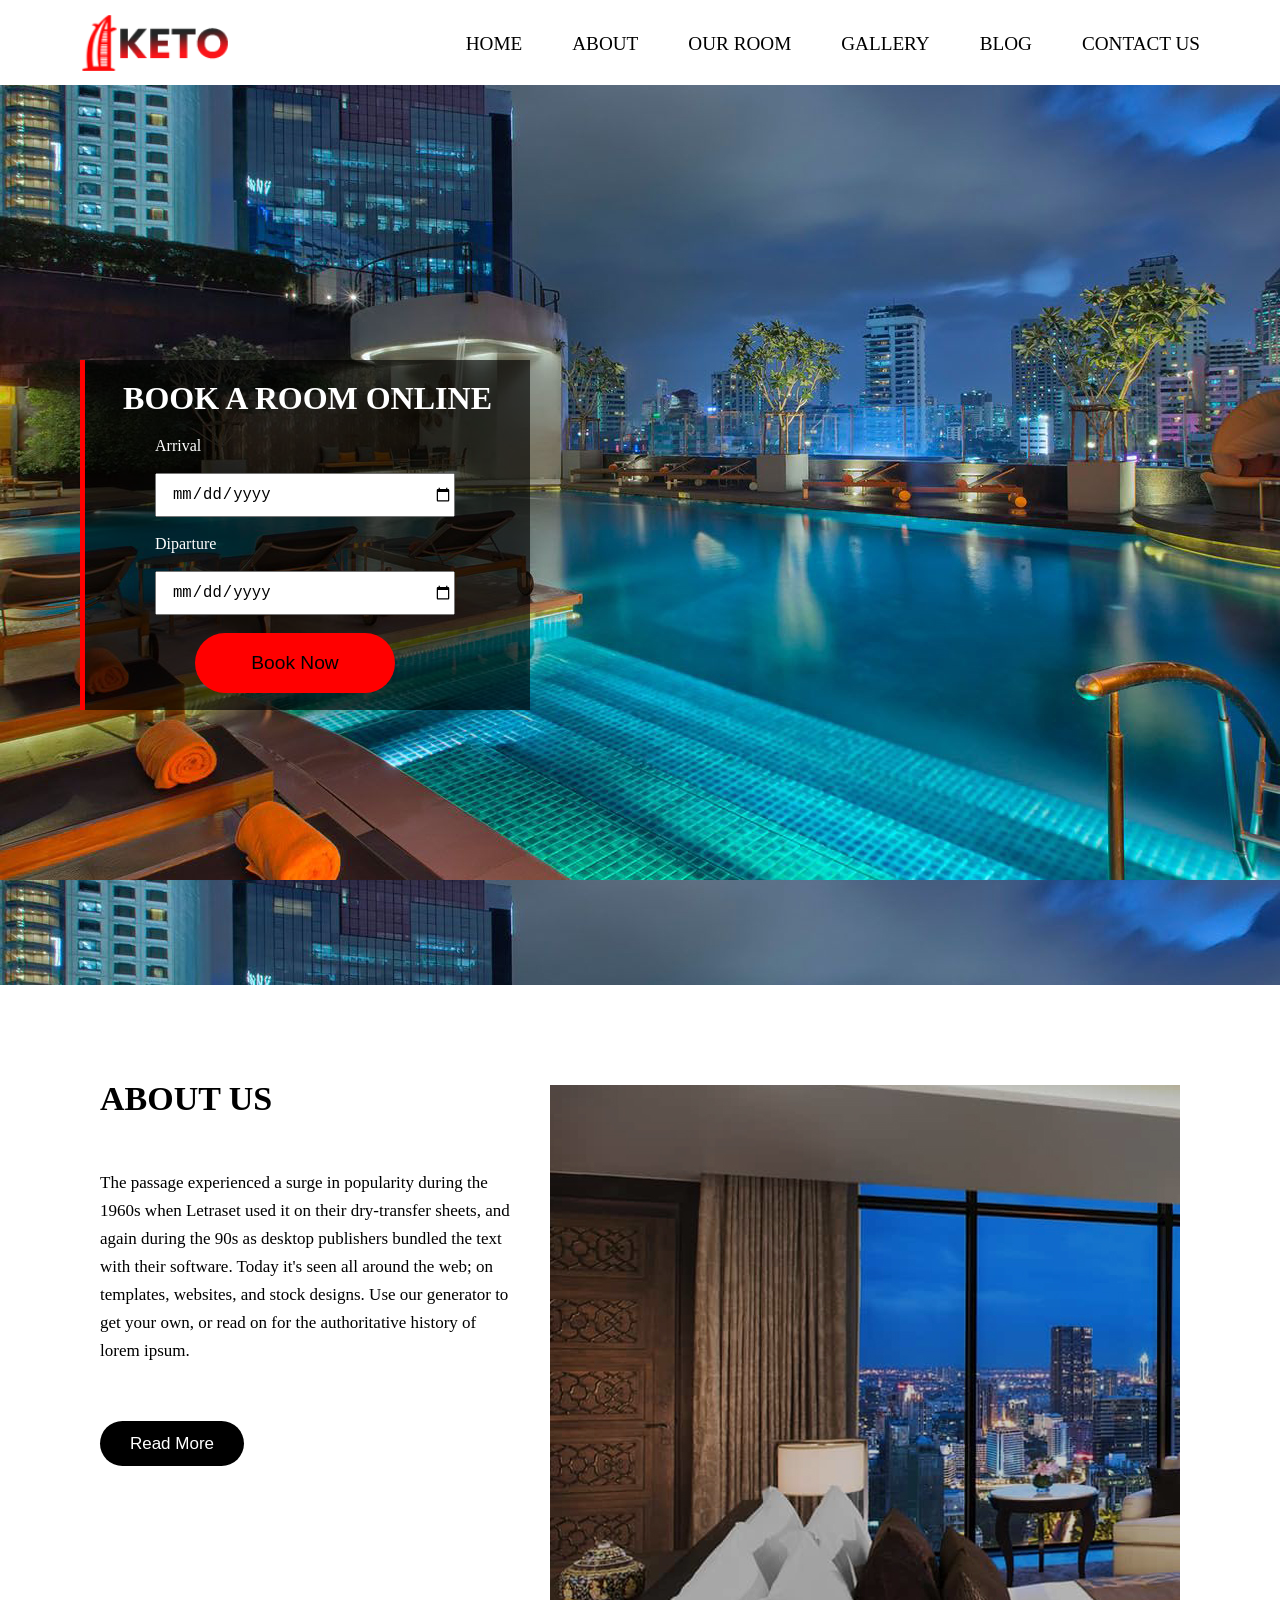
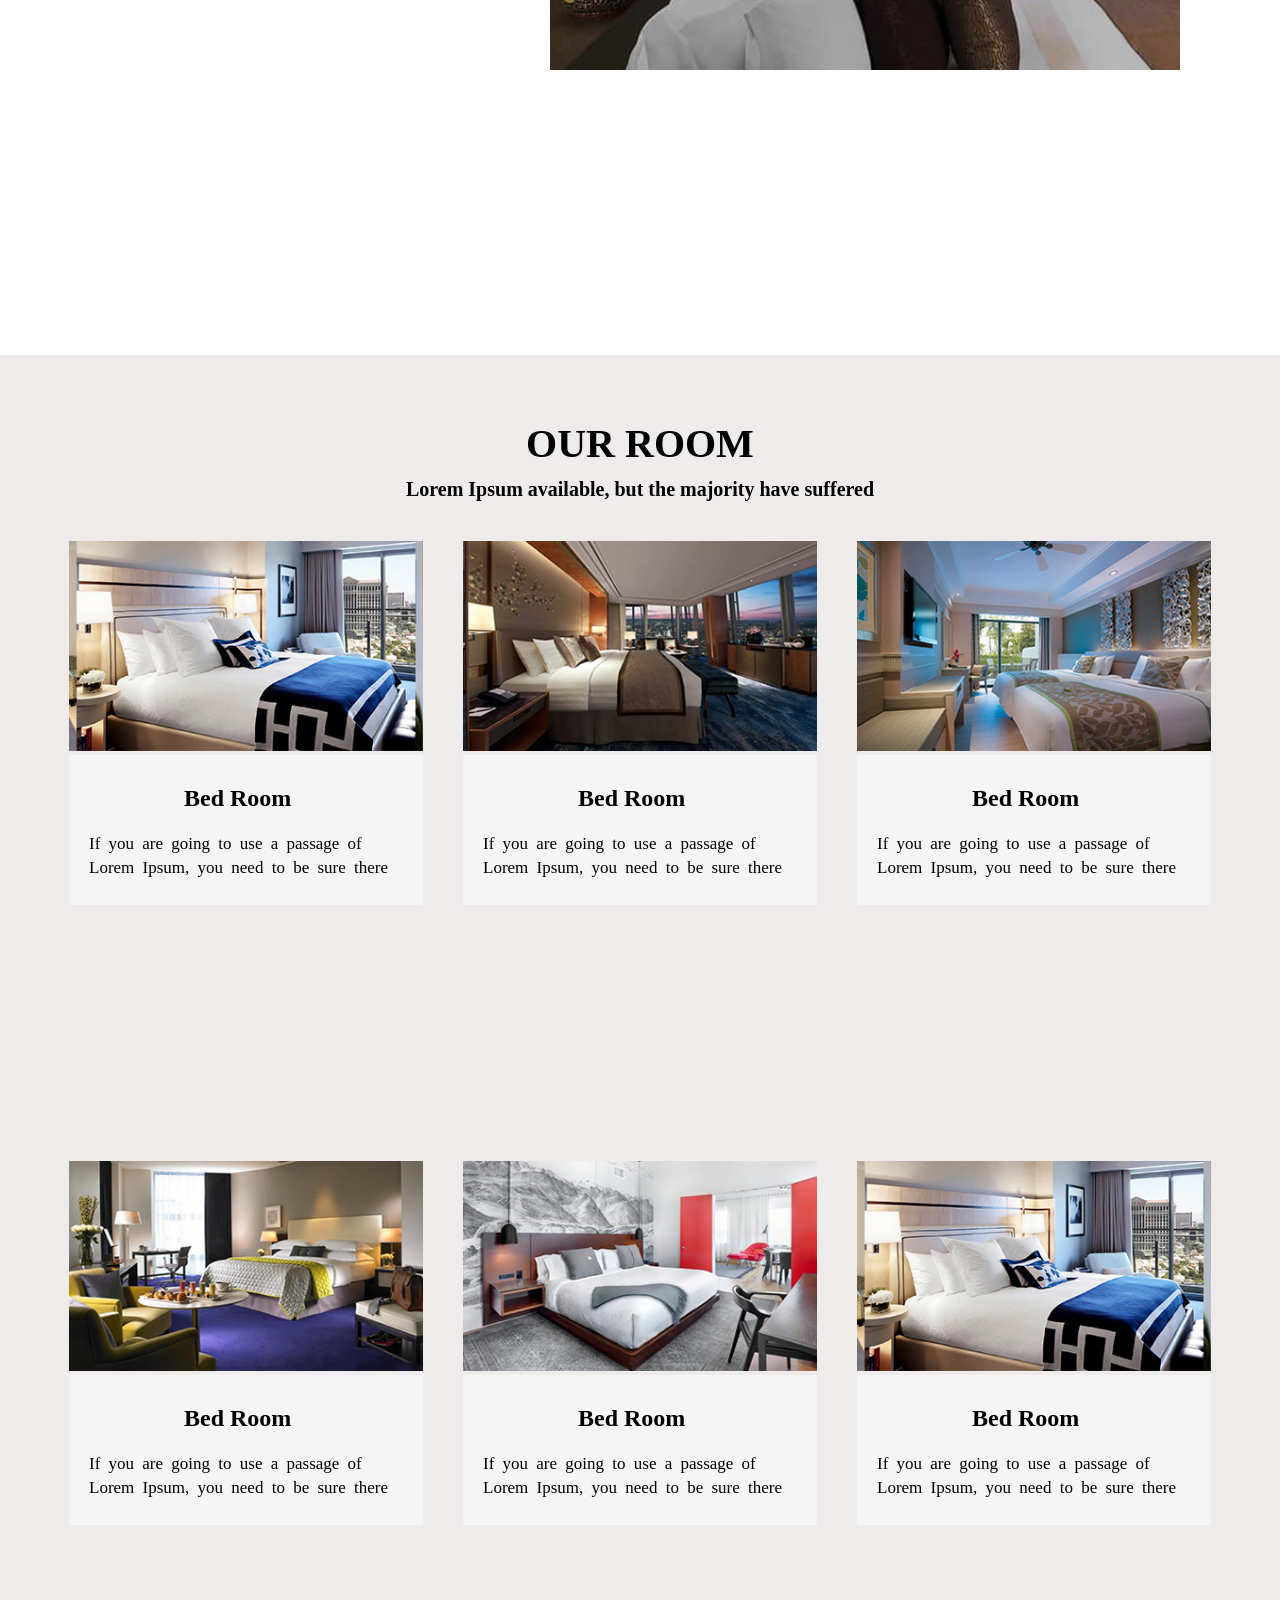
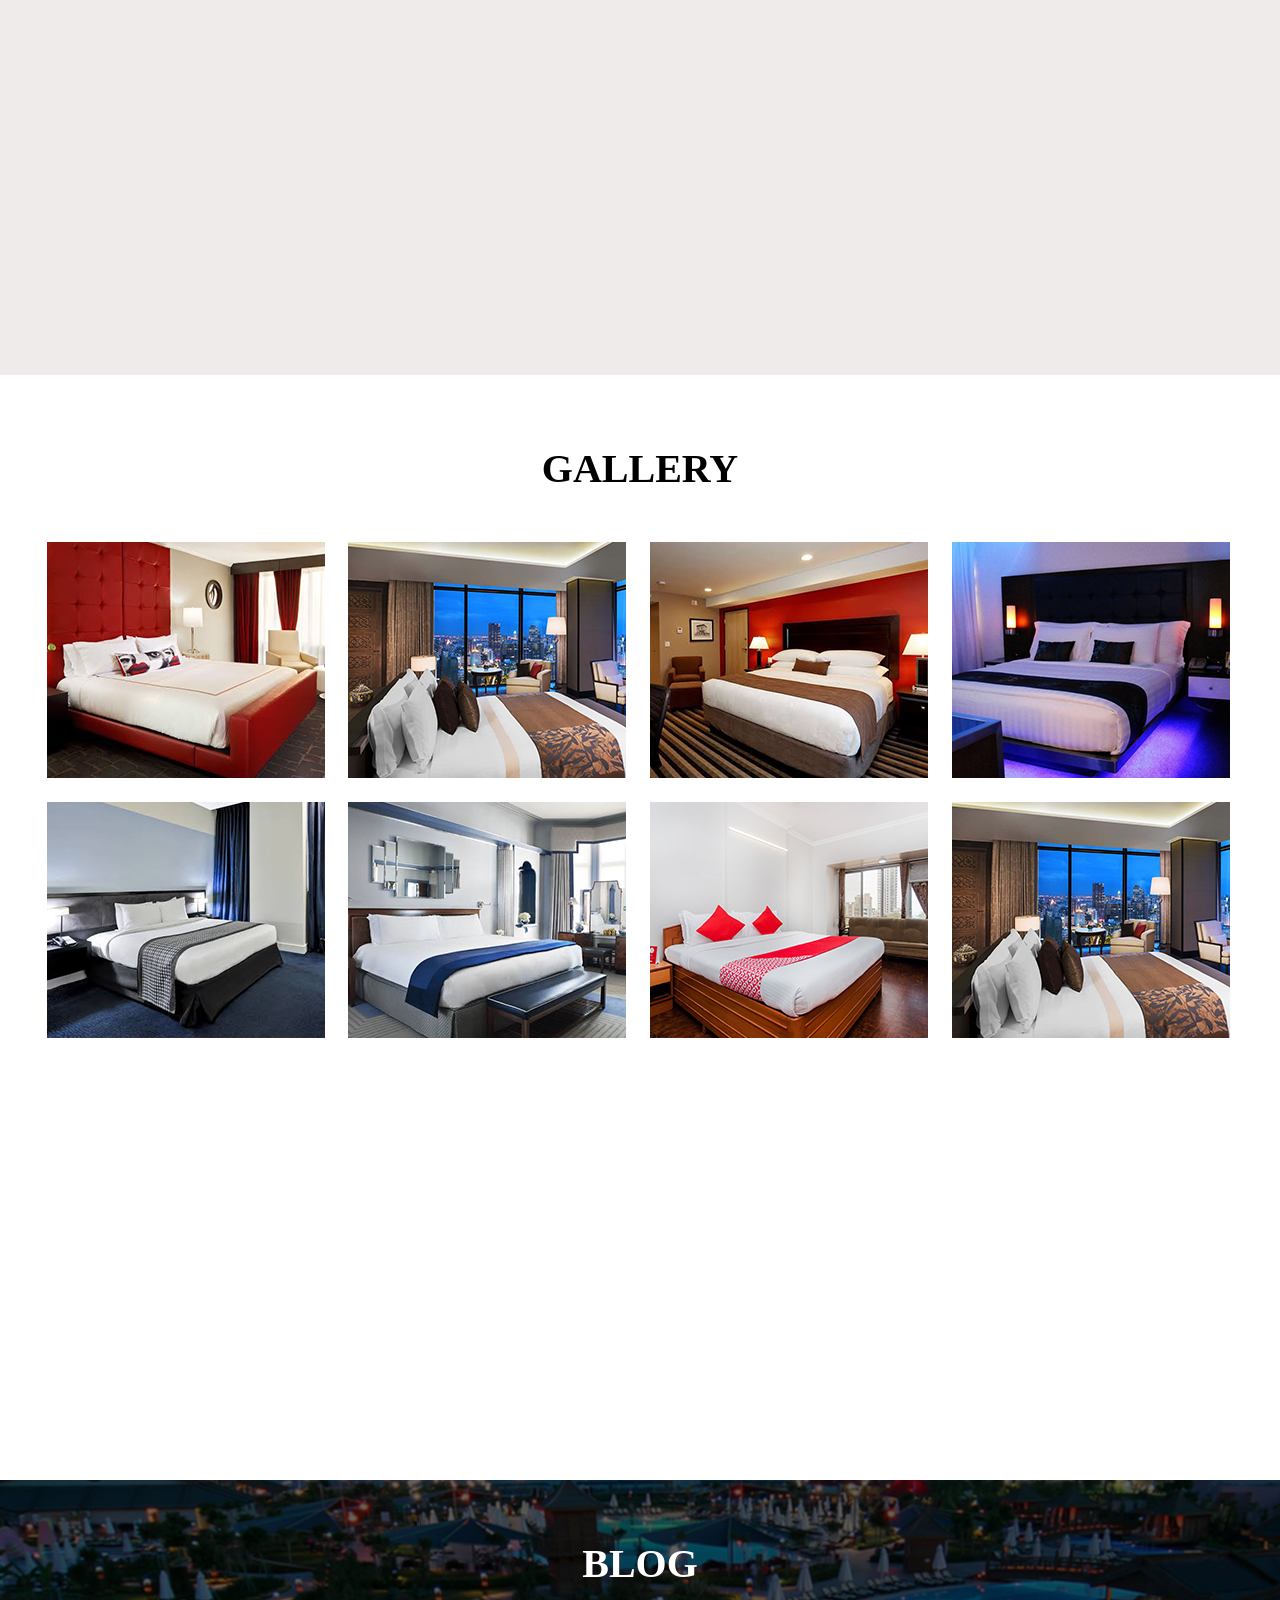
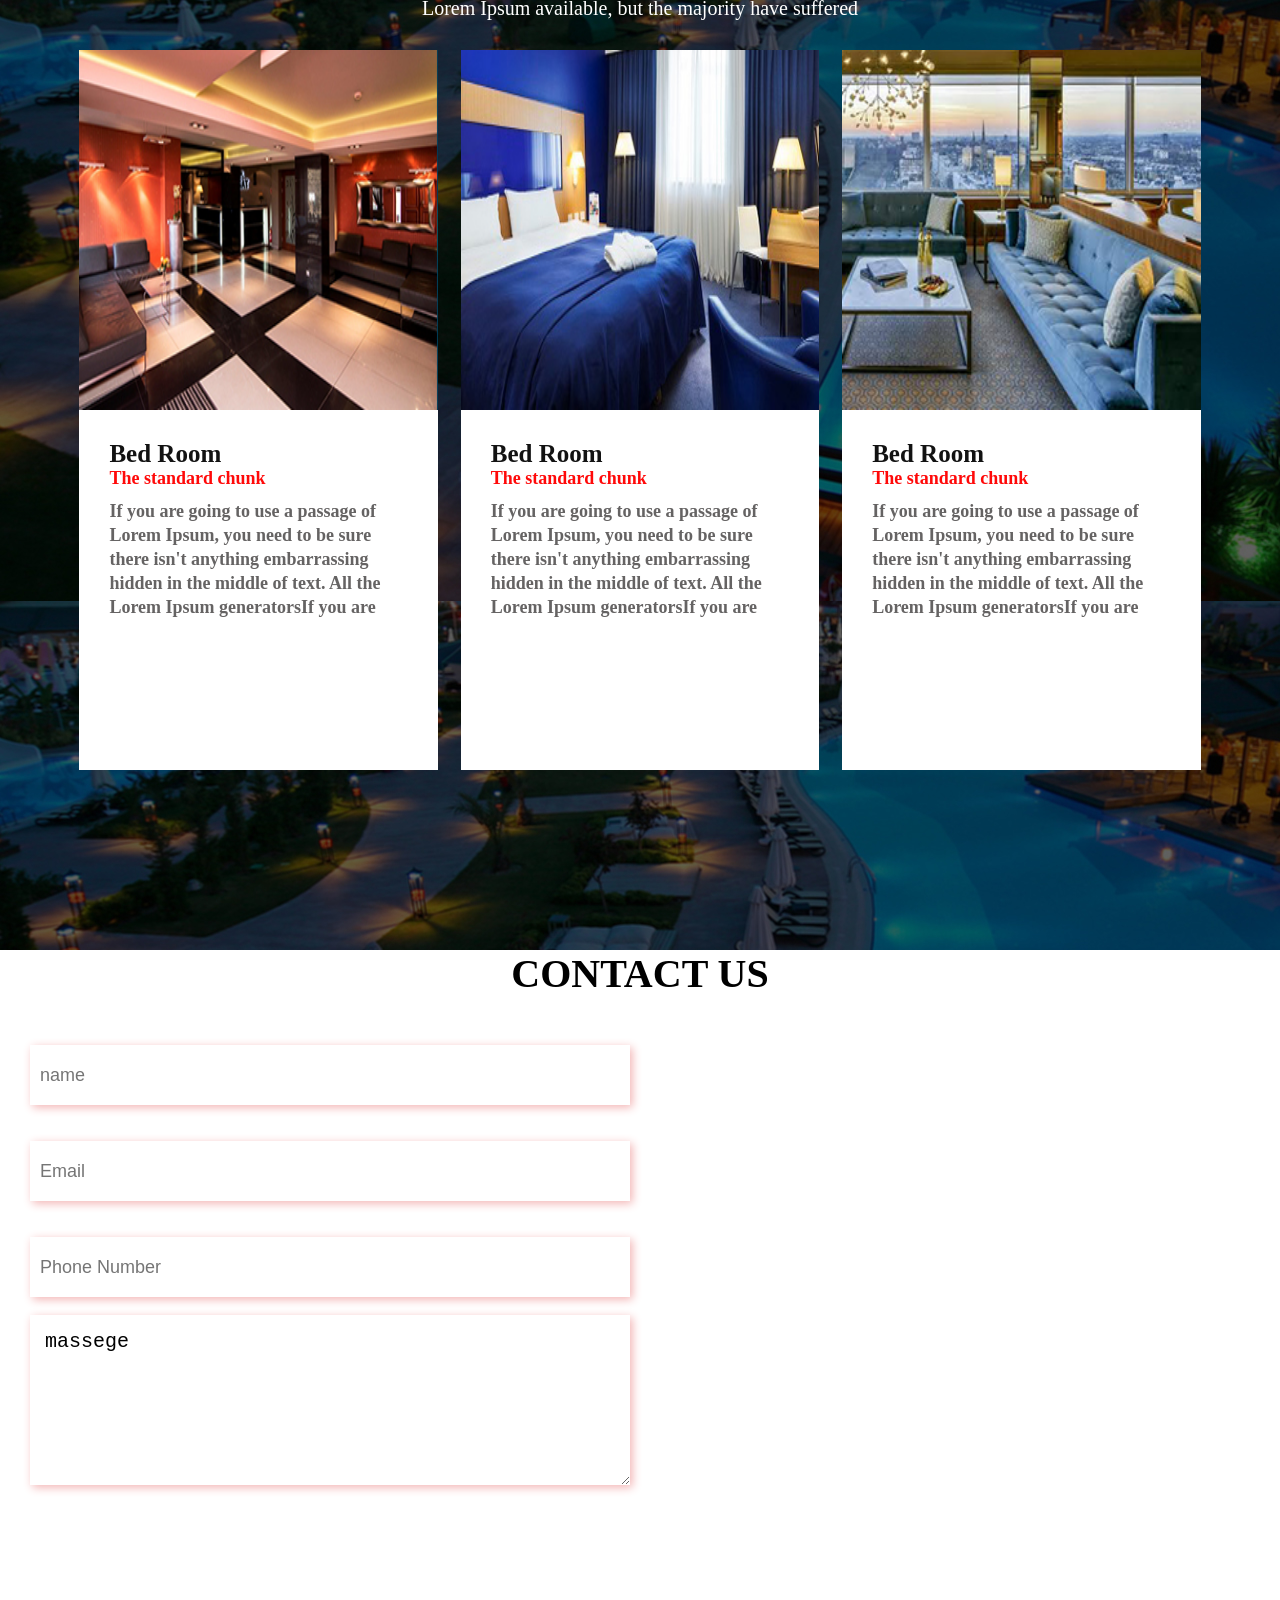
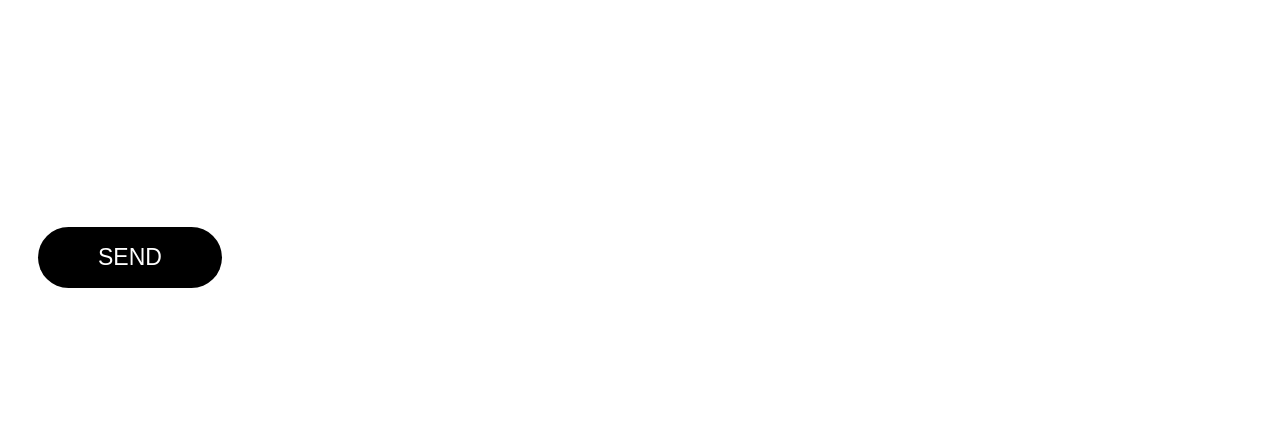
==== project1.html @ 05a6a356 "fixed keto folder" ====
<!DOCTYPE html>
<html lang="en">
<head>
    <meta charset="UTF-8">
    <meta name="viewport" content="width=device-width, initial-scale=1.0">
    <title>project.1</title>
    <link rel="stylesheet" href="project1.css">
</head>
<body>
    <header>
        <div class="navbar">
            <img src="image/logo first one.png" alt="logo" width="150px" height="58px">
              <ul>
                 <li> <a href="home">HOME</a> </li>
                 <li> <a href="about">ABOUT</a> </li>
                 <li> <a href="our room">OUR ROOM</a> </li>
                 <li> <a href="gallery">GALLERY</a> </li>
                 <li> <a href="blog">BLOG</a> </li>
                 <li> <a href="contact us">CONTACT US</a> </li>
              </ul>
        </div>
    </header>
    <main>
        <div class="firstpage">
         <div class="box1">
            <h1>BOOK A ROOM ONLINE</h1>
             <div class="arival">
               <div> <span>Arrival</span><br><br>
                 <input placeholder="dd/mm/yyyy" type="date" name="dd/mm/yyyy">
               </div>
             </div><br>
             <div class="arival">
               <div> <span>Diparture</span><br><br>
                 <input placeholder="dd/mm/yyyy" type="date" name="dd/mm/yyyy">
               </div>
             </div><br>
              <div>
                <button>Book Now</button>
              </div>
          </div>
        </div>

        <div class="box2">
            <div class="aboutcontant">
                <h1>ABOUT US</h1><br><br>
                 <p>
                    The passage experienced a surge in popularity during the 1960s when Letraset used it on their dry-transfer sheets, and again during the 90s as desktop publishers bundled the text with their software. Today it's seen all around the web; on templates, websites, and stock designs. Use our generator to get your own, or read on for the authoritative history of lorem ipsum.
                 </p><br><br>
                 <button>Read More</button></a>
             </div>
             <div class="aboutimage"></div>
        </div>
        
        <div class="box3" >
          <div>
          <h1>OUR ROOM</h1>
           <p>Lorem Ipsum available, but the majority have suffered</p>
           </div>
           <div class="card-cantainer">
              <div class="card"><img src="image/room1.jpg" alt="room1" height="210px" width="100%"><div><h2>Bed Room</h2><p>If you are going to use a passage of Lorem Ipsum, you need to be sure there
               </p></div>
                 </div>
              <div class="card">
                <img src="image/room2.jpg" alt="room1" height="210px" width="100%"><div><h2>Bed Room</h2><p>If you are going to use a passage of Lorem Ipsum, you need to be sure there
               </p></div>
              </div>
              <div class="card">
                <img src="image/room3.jpg" alt="room1" height="210px" width="100%"><div><h2>Bed Room</h2><p>If you are going to use a passage of Lorem Ipsum, you need to be sure there
               </p></div>
              </div>
              <div class="card">
                <img src="image/room4.jpg" alt="room1" height="210px" width="100%"><div><h2>Bed Room</h2><p>If you are going to use a passage of Lorem Ipsum, you need to be sure there
               </p></div>
              </div>
              <div class="card">
                <img src="image/room5.jpg" alt="room1" height="210px" width="100%"><div><h2>Bed Room</h2><p>If you are going to use a passage of Lorem Ipsum, you need to be sure there
               </p></div>
              </div>
              <div class="card">
                <img src="image/room1.jpg" alt="room1" height="210px" width="100%"><div><h2>Bed Room</h2><p>If you are going to use a passage of Lorem Ipsum, you need to be sure there
               </p></div>
              </div>
            </div>
        </div>

        <div class="GALLERY">
          <div><h2>GALLERY</h2></div>
           <div class="galleryphoto">
            <div> <img src="image/gallery1.jpg" alt="gallery1"></div>
            <div> <img src="image/gallery2.jpg" alt="gallery2"></div>
            <div> <img src="image/gallery3.jpg" alt="gallery3"></div>
            <div> <img src="image/gallery4.jpg" alt="gallery4"></div>
            <div> <img src="image/gallery5.jpg" alt="gallery5"></div>
            <div> <img src="image/gallery6.jpg" alt="gallery6"></div>
            <div> <img src="image/gallery7.jpg" alt="gallery7"></div>
            <div> <img src="image/gallery2.jpg" alt="gallery2"></div></div>
           </div>
        </div>
        
        <div class="blog">
          <div><h2>BLOG</h2></div>
          <p>Lorem Ipsum available, but the majority have suffered</p>
           <div class="blog1">
            <div class="blog2"><img src="image/blog1.jpg" alt="blog1" width="100%"></div>
            <div class="blog2"><img src="image/blog2.jpg" alt="blog1" width="100%"></div>
            <div class="blog2"><img src="image/date.png" alt="blog1" width="100%"></div>
          </div>
            <div class="blog3">
               <div>
                <h3>Bed Room</h3>
                <span>The standard chunk<span>
                <p>If you are going to use a passage of Lorem Ipsum, you need to be sure there isn't anything embarrassing hidden in the middle of text. All the Lorem Ipsum generatorsIf you are
                </p>
               </div>
             <div>
              <h3>Bed Room</h3>
                <span>The standard chunk<span>
                <p>If you are going to use a passage of Lorem Ipsum, you need to be sure there isn't anything embarrassing hidden in the middle of text. All the Lorem Ipsum generatorsIf you are
                </p>
             </div>
             <div>
              <h3>Bed Room</h3>
                <span>The standard chunk<span>
                <p>If you are going to use a passage of Lorem Ipsum, you need to be sure there isn't anything embarrassing hidden in the middle of text. All the Lorem Ipsum generatorsIf you are
                </p>
             </div>
        </div>

        <div class="contactus">
          <h1>CONTACT US</h1>
          <div class="contact1">
            <div class="contact2">
              <div>
                <input type="name" placeholder="name">
              </div>
              <div>
                <input type="email" placeholder="Email">
              </div>
              <div>
                <input type="phone number" placeholder="Phone Number">
              </div>
              <div>
                <textarea type="type" placeholder="massege" name="massege">massege</textarea>
              </div>
            </div>
            <div class="contact2">
              <iframe src="https://www.google.com/maps/embed?pb=!1m18!1m12!1m3!1d2624.9914410252427!2d2.2919063753151616!3d48.858373600709214!2m3!1f0!2f0!3f0!3m2!1i1024!2i768!4f13.1!3m3!1m2!1s0x47e66e2964e34e2d%3A0x8ddca9ee380ef7e0!2sEiffel%20Tower!5e0!3m2!1sen!2sin!4v1771785022158!5m2!1sen!2sin" width="590" height="469" style="border:0;" allowfullscreen="" loading="lazy" referrerpolicy="no-referrer-when-downgrade"></iframe>
            </div>
          </div>
          <button>SEND</button>
        </div>
    </main>
</body>
</html>
---- project1.css ----
*{
    margin: 0;
    padding: 0;
    box-sizing: border-box;
}
.navbar{
    height:85px ;
    width: 100%;
    background-color: white;
    display: flex;
    justify-content: space-between;
    align-items: center;
    padding: 0px 80px;
}
.navbar ul{
    display: flex;
    justify-content: center;
    align-items: center;
    gap: 50px;
    list-style: none;
    font-size:larger;
    margin-top: 32px;
}
.navbar ul li a{
    display: flex;
    align-items: center;
    color:black;
    text-decoration:none;
    padding-bottom:30px;

}
.navbar ul li a:hover{
    color:red;
    border-bottom: 3px solid red;
}
.firstpage{
    width: 100%;
    height: 100vh;
    background-image:url(image/banner1.jpg);
    display: flex;
    align-items: center;
    padding-left:80px;
}
.box1{
  width: 450px;
  height: 350px;
  background-color:rgba(0, 0, 0, 0.643);
  color: white;
  border-left: 5px solid red;
}
.box1 h1{
  padding-top: 20px;
  padding-bottom: 20px;
  display: flex;
  justify-content: center;
  align-items:center;
}
.arival{
    display: flex;
    padding-left: 70px;

}
.box1 input{
    font-size: larger;
    padding-top:20px;
    height:20px;
    width:300px;
    padding-bottom: 20px;
    padding-left:15px;
}
.box1 button{
   height: 60px;
   width: 200px;
   background-color: red;
   border-radius: 30px;
   display: flex;
   justify-content: center;
   align-items: center;
   font-size: larger;
   margin-left: 110px;
   border: none;
   overflow: hidden;
}
.box2{
    width: 100%;
    height: 100vh;
    display: flex;
    gap: 30px;
    padding:100px 100px;
    
 }
.aboutcontant{
    width:40%;
    height: 65vh;
    font-weight: 400;
    font-size: 17px;
    line-height: 28px;
    padding-bottom: 35px;
}
.aboutimage{
   width: 60%;
   height:65vh;
   background-image: url(image/about.png);
   transition: all 0.5s ease;
}
.aboutimage:hover{
   transform: scale(1.05);
   /* overflow: hidden; */
}
.aboutcontant button{
    height: 45px;
    width: 144px;
    background-color:black;
    border-radius:25px;
    border: none;
    color: white;
    font-size: 17px;
    transition: all 2s ease;
}
.aboutcontant button:hover{
    background-color: red;
}
.box3{
    width: 100%;
    height: 180vh;
    background-color:rgb(239, 235, 235);
}
.box3 h1{
   font-size: 40px;
   font-weight: bold;
   margin-top: 70px;
   display: flex;
   justify-content: center;
   padding-top:65px;
}
.box3 p{
    margin: 10px;
   font-size: 20px;
   font-weight:bold;
   font-variant: normal;
   line-height: 24px;
   display: flex;
   justify-content: center;
}
.card-cantainer{
    width: 100%;
    height: 140vh;
    display:flex;
    justify-content: center;
    flex-wrap: wrap;
    padding: 30px 50px;
    gap: 40px;
}
.card{
    width:30%;
    height: 210px;
    background-color:white;
}
.card image:hover{
    transform: scale(1.1);
}
.card div{
    height: 150px;
    width:100%;
    padding: 10px 20px;
    background-color: whitesmoke;
}
.card div h2{
  padding:20px 95px;
}
.card div p{
    margin: 0px;
    font-weight: 500;
    font-size: 17px;
    line-height: 24px;
    display: block;
    word-spacing: 4px;
}
.GALLERY{
  width: 100%;
  height: 115vh;
  background-color: white;
}
.galleryphoto{
    display: flex;
    justify-content: center;
    gap: 20px;
    flex-wrap: wrap;
    margin-top: 50px;
}
.galleryphoto div{
   height: 220px;
   width: 22%;
   margin-bottom: 20px;
}
.GALLERY h2{
    display: flex;
    justify-content: center;
    margin-top: 70px;
    font-size: 40px;
}
.blog{
    height: 120vh;
    width: 100%;
    background-image:url(image/bg.jpg);
}
.blog h2{
    display: flex;
    justify-content: center;
    padding-top:60px;
    color: white;
    font-size: 40px;
}
.blog p{
    display: flex;
    justify-content: center;
    color: white;
    font-size: 20px;
    font-weight:500;
    padding: 10px 0px;
}
.blog1{
    height: 40vh;
    width: 100%;
    display:flex;
   justify-content: center;
   gap: 23px;
   flex-wrap: wrap;
   margin-top: 20px;
}
.blog2{
    margin-top: 0px;
   height:40vh;
   width: 28%;
   display: flex;
}
.blog3{
     height: 50vh;
    width: 100%;
    display:flex;
   justify-content: center;
   gap: 23px;
   flex-wrap: wrap;
}
.blog3 div{ 
   height:40vh;
   width: 28%;
   background-color: white;
   padding: 30px 30px;
}
.blog3 div h3{
    color: #121212;
    font-size: 25px;
    font-weight: 500;
    font-weight: bold;
}
.blog3 div span{
   font-size: 18px;
    color: #ff0909;
    font-weight: bold;
    padding-top: 18px;
}
.blog3 div p{
   font-size: 18px;
   font-weight:bold;
   font-variant: normal;
   line-height: 24px;
   display: flex;
   justify-content: center;
   color: #656363;
}
.contactus {
    width: 100%;
    height: 120vh;
    background-color:white ;
}
.contactus h1{
    display: flex;
    justify-content: center;
    margin-top: 90px;
    font-size: 40px;
    font-weight:bold;
}
.contact1{
   width: 100%;
   height: 90vh;
   padding: 30px 30px;
   display: flex;
   gap: 20px;
}
.contact2{
     width: 50%;
   height: 80vh;
}
.contact2 input{
    width: 100%;
    height: 20px;
    padding: 30px 10px;
    margin: 18px 0px;
    font-size: large;
    box-shadow: 2px 2px 9px 0.5px rgb(243, 179, 179);
    border:none;
}
.contact2 textarea{
    height: 170px;
    width: 100%;
    font-size:20px;
    padding-top: 15px;
    padding-left: 15px;
    font-weight: 0;
    box-shadow: 2px 2px 9px 0.5px rgb(243, 179, 179);
    border:none;
}
.contactus button{
     margin: 20px 38px;
     padding: 17px 60px;
     background-color: black;
     border-radius:40px ;
     font-size: 23px;
     color: white;
     border: none;
     transition: all 2s ease;
}
.contactus button:hover{
    background-color: #ff0909;
}
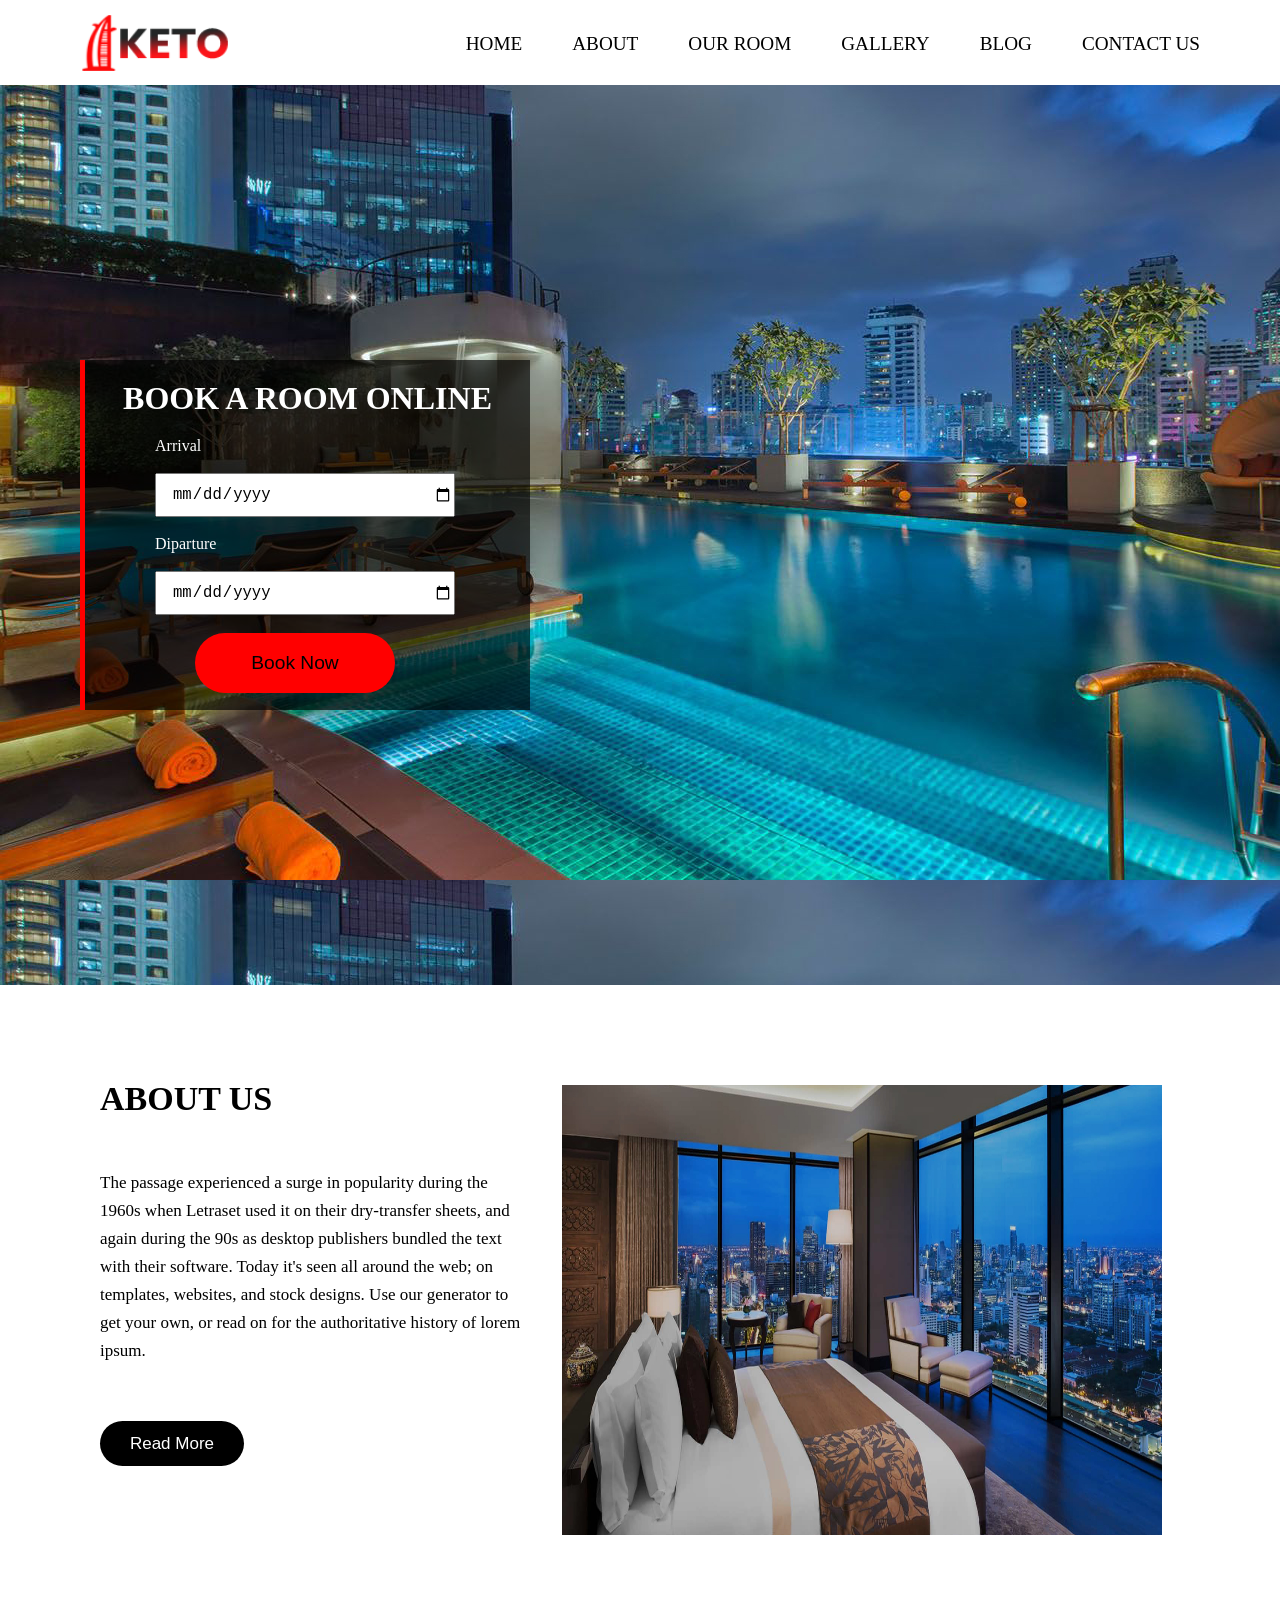
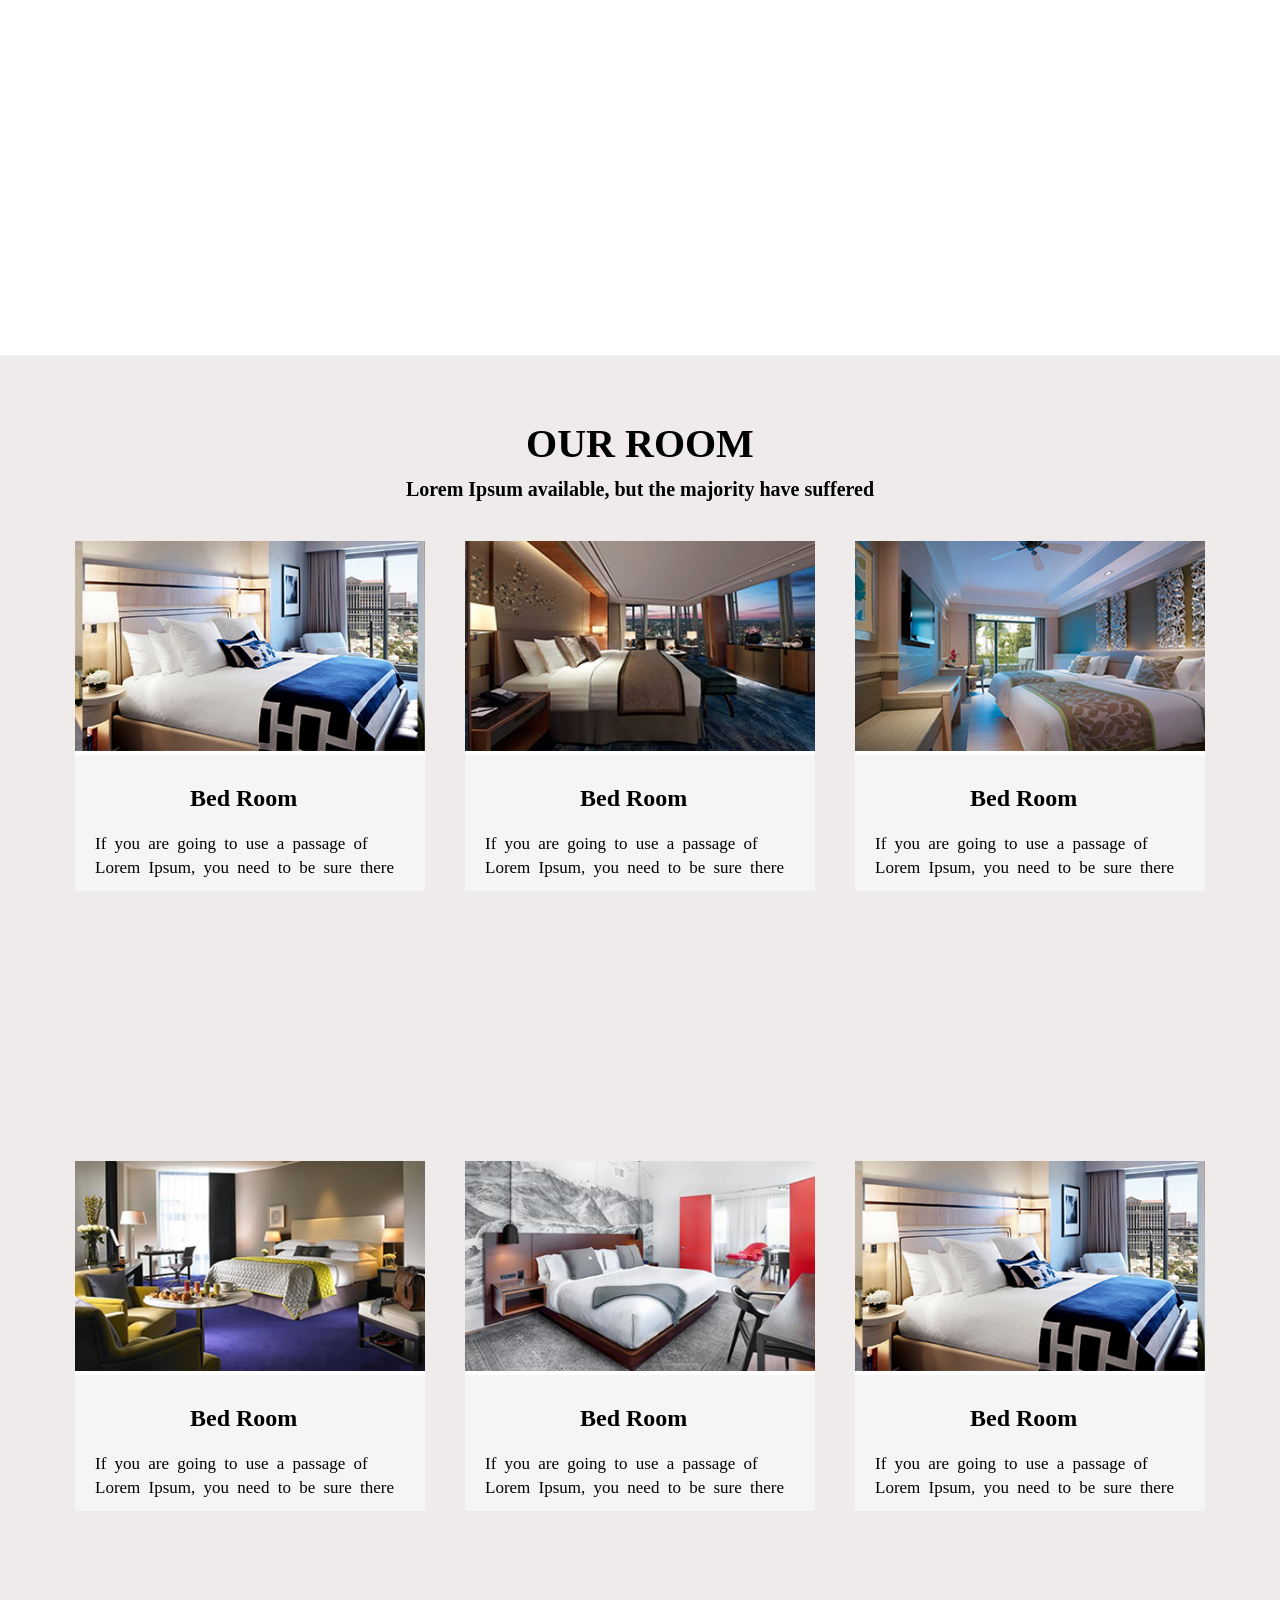
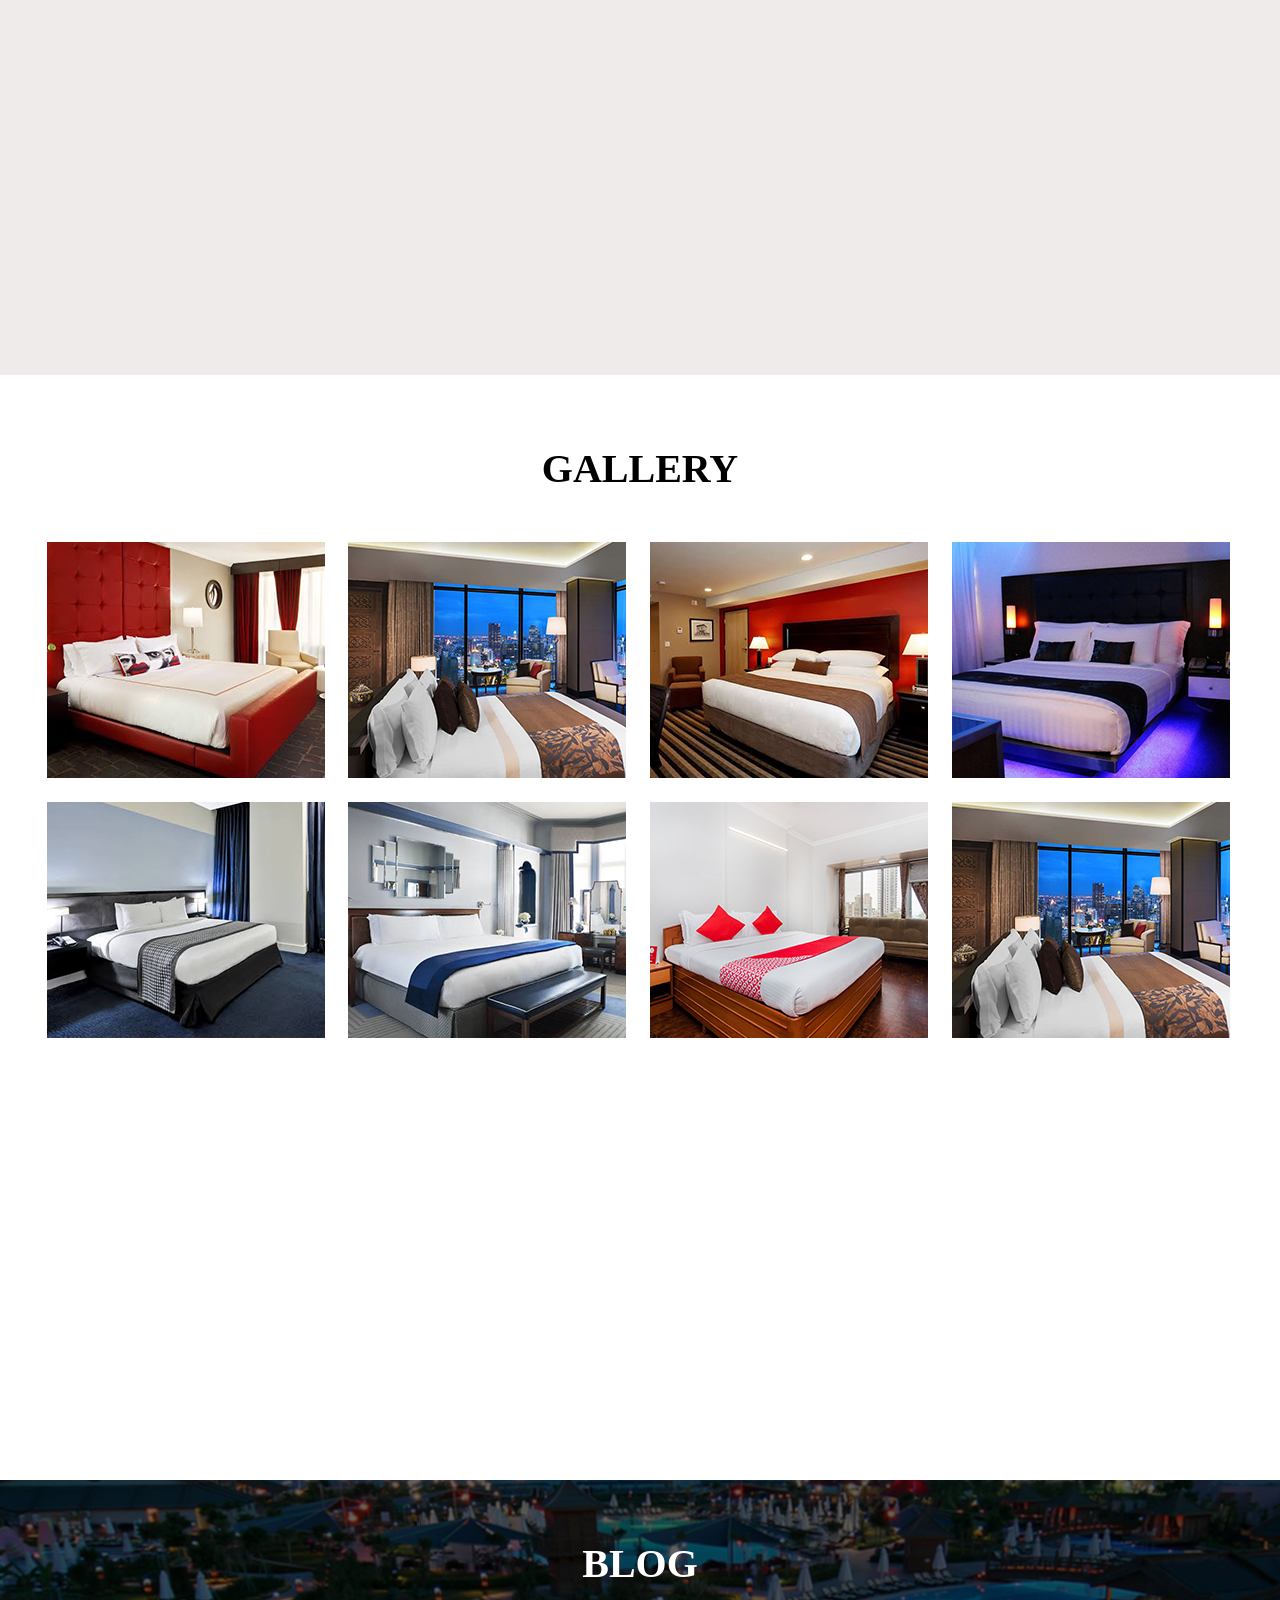
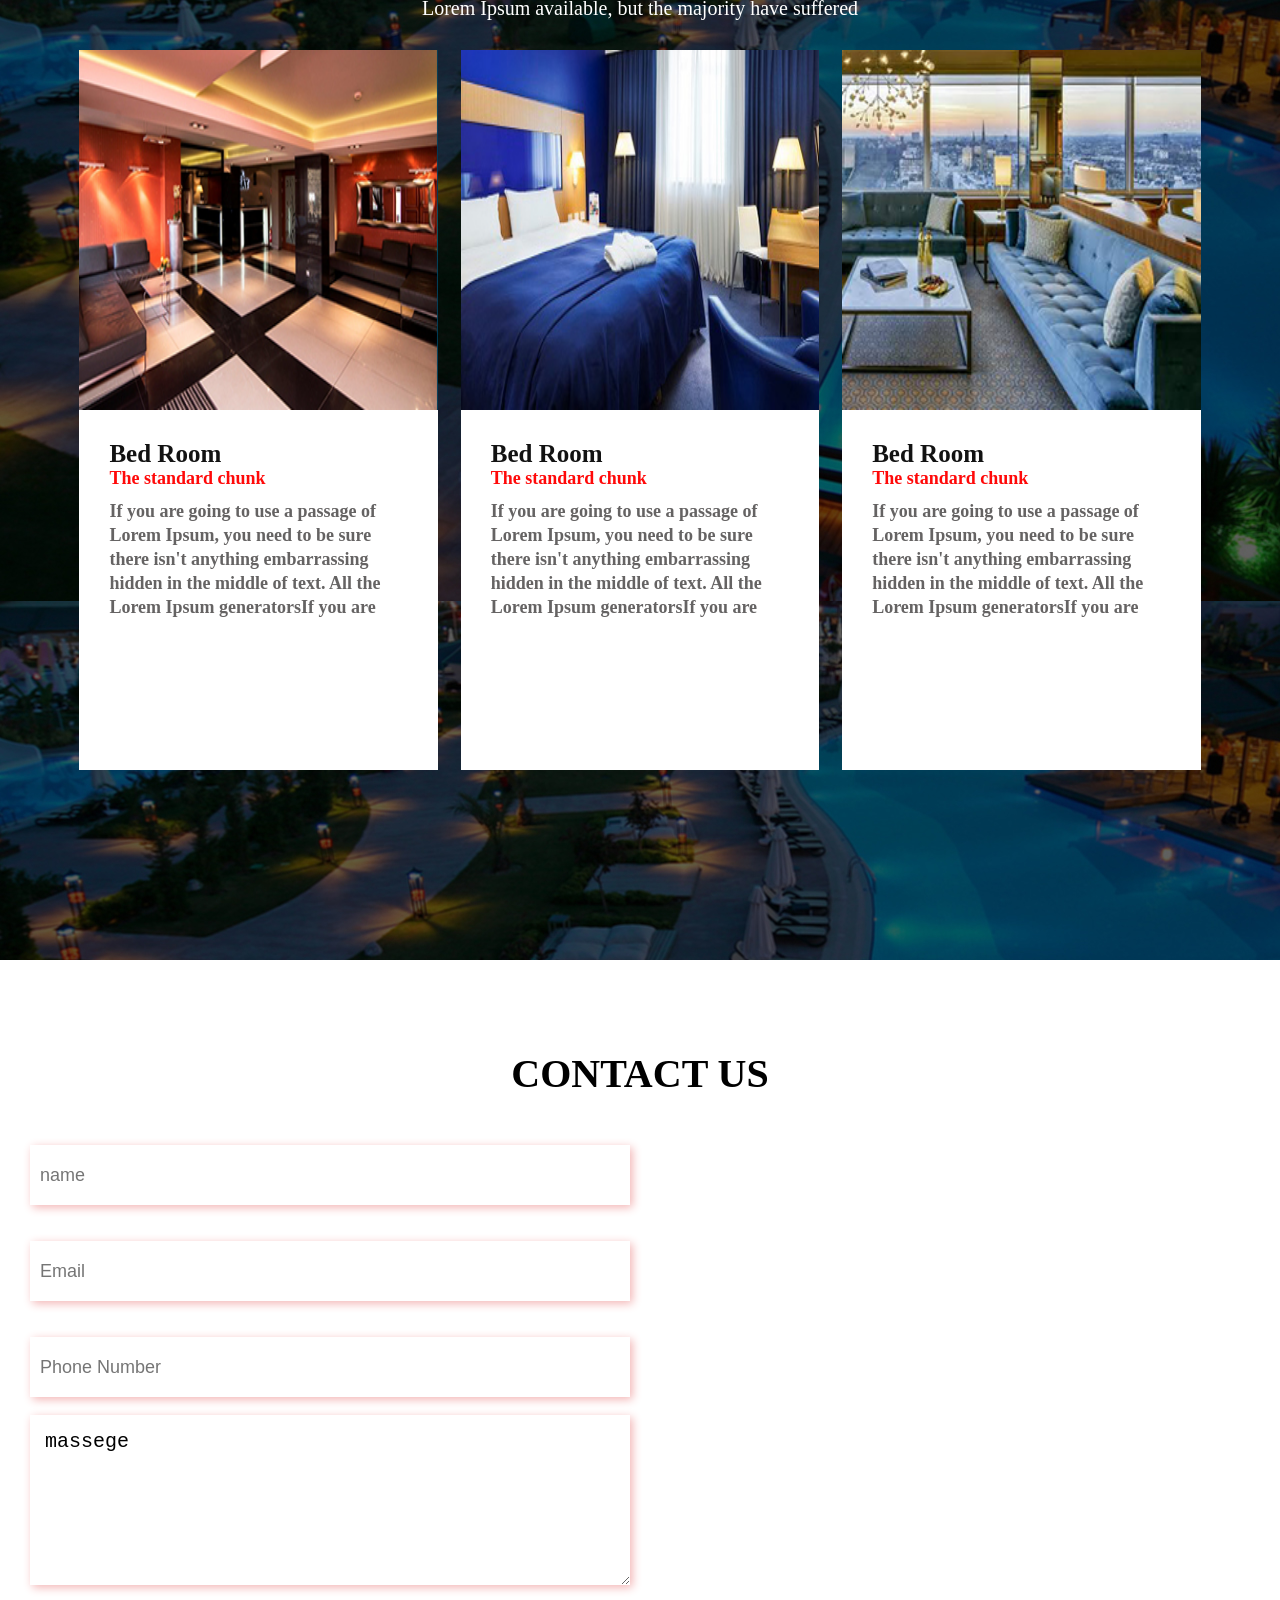
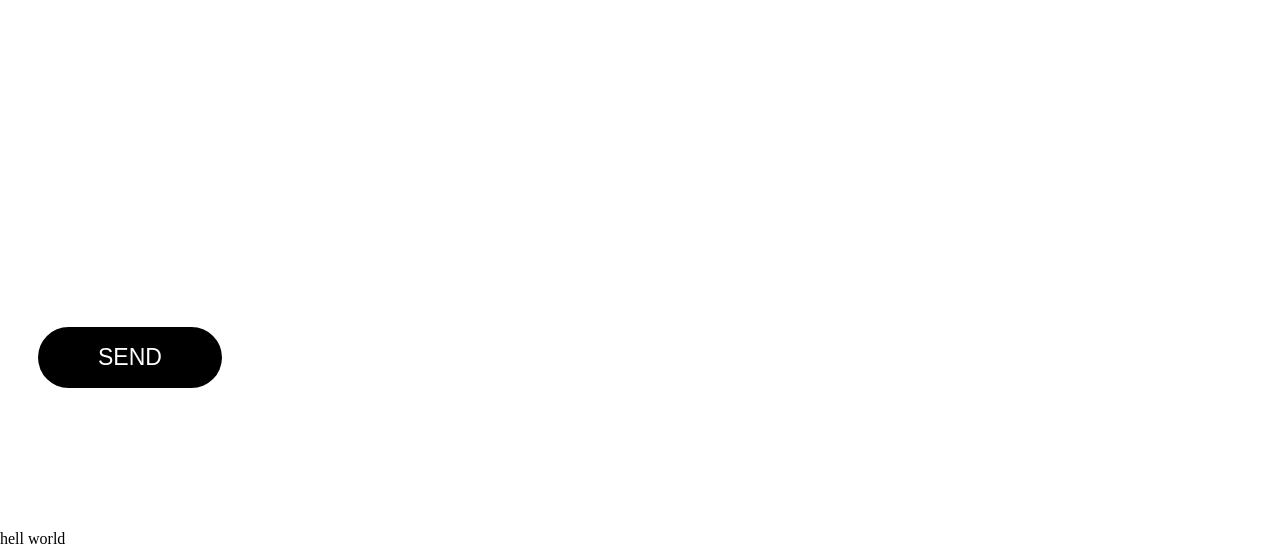
==== commit 22be40a9: "abhi" ====
--- a/project1.html
+++ b/project1.html
@@ -20,7 +20,7 @@
               </ul>
         </div>
     </header>
-    <main>
+     <main>
         <div class="firstpage">
          <div class="box1">
             <h1>BOOK A ROOM ONLINE</h1>
@@ -48,7 +48,9 @@
                  </p><br><br>
                  <button>Read More</button></a>
              </div>
-             <div class="aboutimage"></div>
+             <div class="aboutimage">
+              <img src="./image/about.png" alt="" width="100%" height="100%">
+             </div>
         </div>
         
         <div class="box3" >
@@ -125,30 +127,37 @@
                 </p>
              </div>
         </div>
-
+        </div>
         <div class="contactus">
           <h1>CONTACT US</h1>
-          <div class="contact1">
-            <div class="contact2">
-              <div>
-                <input type="name" placeholder="name">
+            <div class="contact1">
+              <div class="contact2">
+               <div>
+                <input type="text" placeholder="name">
+               </div>
+               <div>
+                <input type="email" placeholder="Email">
+               </div>
+               <div>
+                 <input type="tel" placeholder="Phone Number">
+               </div>
+               <div>
+                <textarea type="text" placeholder="massege" name="massege">massege</textarea>
+               </div>
               </div>
-              <div>
-                <input type="email" placeholder="Email">
-              </div>
-              <div>
-                <input type="phone number" placeholder="Phone Number">
-              </div>
-              <div>
-                <textarea type="type" placeholder="massege" name="massege">massege</textarea>
-              </div>
+               <div class="contact2">
+                  <iframe src="https://www.google.com/maps/embed?pb=!1m18!1m12!1m3!1d2624.9914410252427!2d2.2919063753151616!3d48.858373600709214!2m3!1f0!2f0!3f0!3m2!1i1024!2i768!4f13.1!3m3!1m2!1s0x47e66e2964e34e2d%3A0x8ddca9ee380ef7e0!2sEiffel%20Tower!5e0!3m2!1sen!2sin!4v1771785022158!5m2!1sen!2sin" width="590" height="469" style="border:0;" allowfullscreen="" loading="lazy" referrerpolicy="no-referrer-when-downgrade"></iframe>
+               </div> 
             </div>
-            <div class="contact2">
-              <iframe src="https://www.google.com/maps/embed?pb=!1m18!1m12!1m3!1d2624.9914410252427!2d2.2919063753151616!3d48.858373600709214!2m3!1f0!2f0!3f0!3m2!1i1024!2i768!4f13.1!3m3!1m2!1s0x47e66e2964e34e2d%3A0x8ddca9ee380ef7e0!2sEiffel%20Tower!5e0!3m2!1sen!2sin!4v1771785022158!5m2!1sen!2sin" width="590" height="469" style="border:0;" allowfullscreen="" loading="lazy" referrerpolicy="no-referrer-when-downgrade"></iframe>
-            </div>
+             <button>SEND</button>
           </div>
-          <button>SEND</button>
-        </div>
-    </main>
+        
+         
+    
+        <section id="dashboard">
+          <p> hell world </p>
+
+        </section>
+     </main>
 </body>
 </html>
--- a/project1.css
+++ b/project1.css
@@ -87,7 +87,8 @@
     display: flex;
     gap: 30px;
     padding:100px 100px;
-    
+    overflow: hidden;
+   
  }
 .aboutcontant{
     width:40%;
@@ -95,15 +96,21 @@
     font-weight: 400;
     font-size: 17px;
     line-height: 28px;
-    padding-bottom: 35px;
 }
 .aboutimage{
-   width: 60%;
-   height:65vh;
-   background-image: url(image/about.png);
-   transition: all 0.5s ease;
-}
-.aboutimage:hover{
+   width: 600px;
+   height: 450px;
+   /* background-image: url(image/about.png); */
+   overflow: hidden;
+}
+
+.aboutimage img{
+   transition: all 2s ease;
+
+}
+
+
+.aboutimage img:hover{
    transform: scale(1.05);
    /* overflow: hidden; */
 }
@@ -152,13 +159,21 @@
     gap: 40px;
 }
 .card{
-    width:30%;
-    height: 210px;
+    width:350px;
+    height: 350px;
     background-color:white;
-}
-.card image:hover{
-    transform: scale(1.1);
-}
+    overflow: hidden;
+    
+}
+ 
+.card img{
+   overflow: hidden; 
+   transition: all 2s ease;
+}
+.card img:hover{
+  transform: scale(1.2); 
+}
+  
 .card div{
     height: 150px;
     width:100%;
@@ -288,10 +303,6 @@
    display: flex;
    gap: 20px;
 }
-.contact2{
-     width: 50%;
-   height: 80vh;
-}
 .contact2 input{
     width: 100%;
     height: 20px;
@@ -300,6 +311,10 @@
     font-size: large;
     box-shadow: 2px 2px 9px 0.5px rgb(243, 179, 179);
     border:none;
+}
+.contact2{
+     width: 50%;
+   height: 80vh;
 }
 .contact2 textarea{
     height: 170px;
@@ -323,4 +338,14 @@
 }
 .contactus button:hover{
     background-color: #ff0909;
+}
+.dashboard{
+    height: 100vh;
+    width: 100%;
+    /* background-color: #121212; */
+    border: 2px solid red;
+    display: flex;
+    justify-content: center;
+    align-items: center;
+
 }
